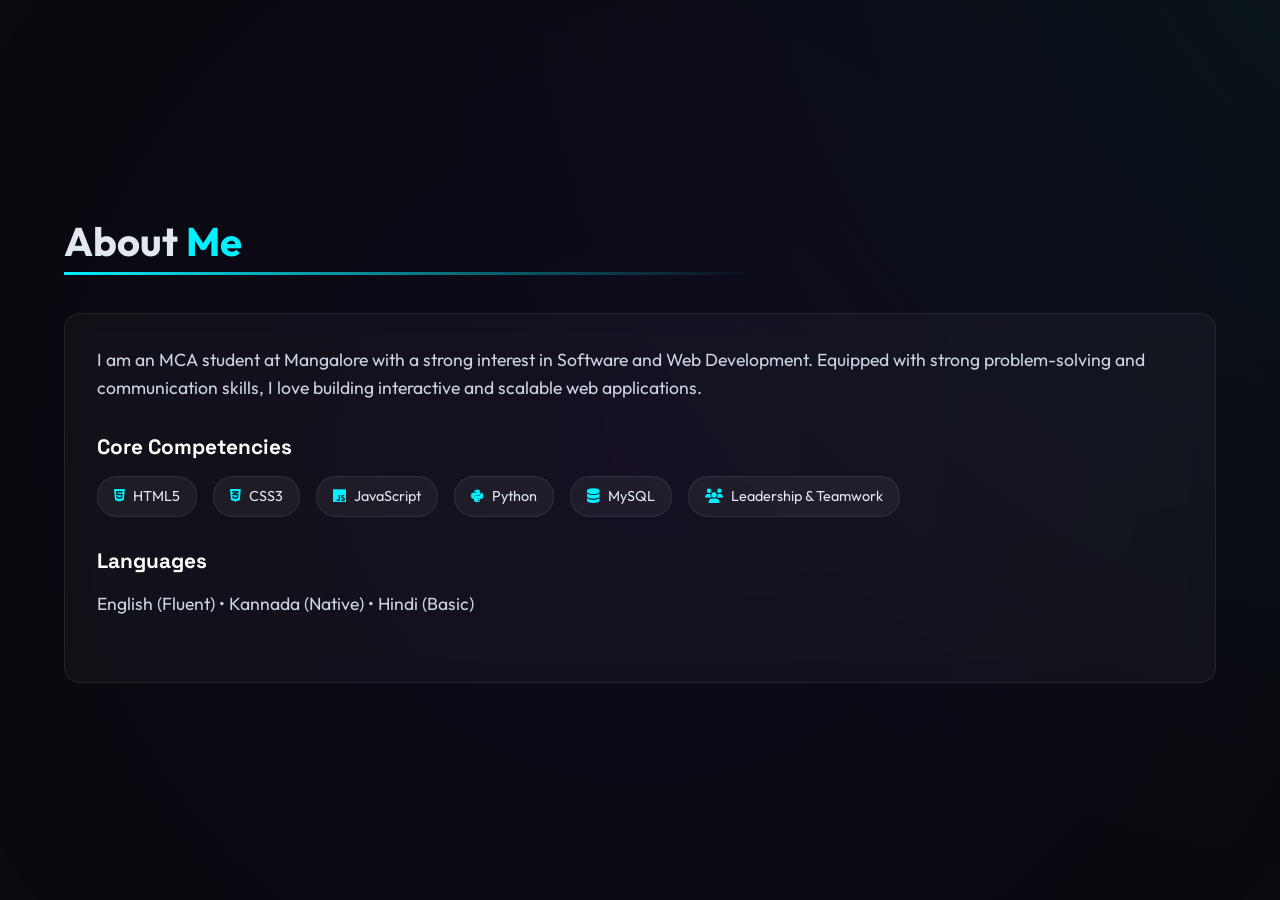
==== about.html @ fc48d4e7 "Updated Portfolio" ====
<!DOCTYPE html>
<html lang="en">

<head>
    <meta charset="UTF-8">
    <meta name="viewport" content="width=device-width, initial-scale=1.0">
    <title>About</title>
    <link rel="stylesheet" href="style.css">
    <link
        href="https://fonts.googleapis.com/css2?family=Outfit:wght@300;400;600;800&family=Space+Grotesk:wght@400;700&display=swap"
        rel="stylesheet">
    <link rel="stylesheet" href="https://cdnjs.cloudflare.com/ajax/libs/font-awesome/6.4.0/css/all.min.css">
</head>

<body>
    <!-- About Section -->
    <section id="about" class="about section-reveal">
        <h2 class="section-title">About <span class="accent">Me</span></h2>
        <div class="about-container">
            <div class="about-text glass-panel">
                <p>I am an MCA student at Mangalore with a strong interest in Software and Web Development. Equipped
                    with strong problem-solving and communication skills, I love building interactive and scalable
                    web applications.</p>
                <div class="core-competencies">
                    <h3>Core Competencies</h3>
                    <div class="skills-grid">
                        <div class="skill-tag"><i class="fa-brands fa-html5"></i> HTML5</div>
                        <div class="skill-tag"><i class="fa-brands fa-css3-alt"></i> CSS3</div>
                        <div class="skill-tag"><i class="fa-brands fa-js"></i> JavaScript</div>
                        <div class="skill-tag"><i class="fa-brands fa-python"></i> Python</div>
                        <div class="skill-tag"><i class="fa-solid fa-database"></i> MySQL</div>
                        <div class="skill-tag"><i class="fa-solid fa-users"></i> Leadership & Teamwork</div>
                    </div>
                </div>
                <div class="languages">
                    <h3>Languages</h3>
                    <p>English (Fluent) • Kannada (Native) • Hindi (Basic)</p>
                </div>
            </div>
        </div>
    </section>
    <script src="script.js"></script>
</body>

</html>
---- style.css ----
:root {
    --bg-color: #0a0a0f;
    --text-color: #e2e8f0;
    --accent-color: #00f0ff;
    --accent-glow: rgba(0, 240, 255, 0.5);
    --secondary-accent: #7000ff;
    --card-bg: rgba(255, 255, 255, 0.03);
    --card-border: rgba(255, 255, 255, 0.08);
    --nav-bg: rgba(10, 10, 15, 0.8);

    --font-main: 'Outfit', sans-serif;
    --font-mono: 'Space Grotesk', monospace;

    --transition: all 0.3s cubic-bezier(0.25, 0.8, 0.25, 1);
}

* {
    margin: 0;
    padding: 0;
    box-sizing: border-box;
    cursor: none;
    /* Custom cursor */
}

html {
    scroll-behavior: smooth;
    scrollbar-width: thin;
    scrollbar-color: var(--accent-color) var(--bg-color);
}

body {
    background-color: var(--bg-color);
    color: var(--text-color);
    font-family: var(--font-main);
    line-height: 1.6;
    overflow-x: hidden;
    position: relative;
}

/* Background Gradients */
body::before {
    content: '';
    position: fixed;
    top: -50%;
    left: -50%;
    width: 200%;
    height: 200%;
    background: radial-gradient(circle at 50% 50%, rgba(112, 0, 255, 0.05) 0%, rgba(0, 0, 0, 0) 50%),
        radial-gradient(circle at 80% 20%, rgba(0, 240, 255, 0.05) 0%, rgba(0, 0, 0, 0) 40%);
    z-index: -1;
    animation: bgRotate 30s linear infinite;
    pointer-events: none;
}

@keyframes bgRotate {
    0% {
        transform: rotate(0deg);
    }

    100% {
        transform: rotate(360deg);
    }
}

/* Custom Cursor */
.cursor-dot,
.cursor-outline {
    position: fixed;
    top: 0;
    left: 0;
    transform: translate(-50%, -50%);
    border-radius: 50%;
    z-index: 9999;
    pointer-events: none;
}

.cursor-dot {
    width: 8px;
    height: 8px;
    background-color: var(--accent-color);
    transition: width 0.2s, height 0.2s;
}

.cursor-outline {
    width: 40px;
    height: 40px;
    border: 1px solid var(--accent-glow);
    transition: width 0.2s, height 0.2s, border 0.2s;
}

/* Typography & Utilities */
h1,
h2,
h3,
h4 {
    font-weight: 700;
    line-height: 1.2;
}

a {
    text-decoration: none;
    color: inherit;
}

ul {
    list-style: none;
}

.accent {
    color: var(--accent-color);
}

.glass-panel {
    background: var(--card-bg);
    backdrop-filter: blur(12px);
    -webkit-backdrop-filter: blur(12px);
    border: 1px solid var(--card-border);
    border-radius: 16px;
    padding: 2rem;
    transition: var(--transition);
}

.glass-panel:hover {
    transform: translateY(-5px);
    border-color: rgba(0, 240, 255, 0.3);
    box-shadow: 0 10px 30px -10px rgba(0, 240, 255, 0.1);
}

/* Buttons */
.btn {
    display: inline-block;
    padding: 0.8rem 2rem;
    border-radius: 30px;
    font-weight: 600;
    font-family: var(--font-mono);
    text-transform: uppercase;
    letter-spacing: 1px;
    font-size: 0.9rem;
    transition: var(--transition);
    position: relative;
    overflow: hidden;
    z-index: 1;
}

.primary-btn {
    background: transparent;
    color: var(--accent-color);
    border: 1px solid var(--accent-color);
    box-shadow: 0 0 15px var(--accent-glow);
}

.primary-btn::before {
    content: '';
    position: absolute;
    top: 0;
    left: 0;
    width: 0%;
    height: 100%;
    background: var(--accent-color);
    transition: var(--transition);
    z-index: -1;
}

.primary-btn:hover {
    color: var(--bg-color);
    box-shadow: 0 0 25px var(--accent-glow);
}

.primary-btn:hover::before {
    width: 100%;
}

.secondary-btn {
    background: transparent;
    color: var(--text-color);
    border: 1px solid var(--card-border);
}

.secondary-btn:hover {
    border-color: var(--text-color);
    background: rgba(255, 255, 255, 0.05);
}

/* Navbar */
.navbar {
    position: fixed;
    top: 0;
    width: 100%;
    display: flex;
    justify-content: space-between;
    align-items: center;
    padding: 1.5rem 5%;
    background: var(--nav-bg);
    backdrop-filter: blur(10px);
    z-index: 1000;
    border-bottom: 1px solid rgba(255, 255, 255, 0.05);
    transition: var(--transition);
}

.navbar.scrolled {
    padding: 1rem 5%;
    box-shadow: 0 5px 20px rgba(0, 0, 0, 0.5);
}

.logo {
    font-size: 1.8rem;
    font-weight: 800;
    letter-spacing: 1px;
}

.nav-links {
    display: flex;
    gap: 2rem;
}

.nav-links a {
    font-size: 0.9rem;
    font-weight: 600;
    text-transform: uppercase;
    letter-spacing: 1px;
    position: relative;
    padding-bottom: 5px;
    transition: var(--transition);
}

.nav-links a::after {
    content: '';
    position: absolute;
    bottom: 0;
    left: 0;
    width: 0;
    height: 2px;
    background: var(--accent-color);
    transition: var(--transition);
}

.nav-links a:hover {
    color: var(--accent-color);
}

.nav-links a:hover::after {
    width: 100%;
}

/* Main Sections */
section {
    padding: 100px 5%;
    min-height: 100vh;
    display: flex;
    flex-direction: column;
    justify-content: center;
}

.section-title {
    font-size: 2.5rem;
    margin-bottom: 3rem;
    position: relative;
    display: inline-block;
}

.section-title::after {
    content: '';
    position: absolute;
    bottom: -10px;
    left: 0;
    width: 60%;
    height: 3px;
    background: linear-gradient(90deg, var(--accent-color), transparent);
}

/* Hero Section */
.hero {
    flex-direction: row;
    align-items: center;
    justify-content: space-between;
}

.hero-content {
    flex: 1;
    max-width: 600px;
}

.greeting {
    font-family: var(--font-mono);
    color: var(--accent-color);
    font-size: 1.2rem;
    margin-bottom: 1rem;
}

.glitch {
    font-size: 4.5rem;
    font-weight: 800;
    line-height: 1.1;
    margin-bottom: 1rem;
    position: relative;
    color: #fff;
}

.typewriter {
    font-size: 2rem;
    color: #a0aec0;
    margin-bottom: 1.5rem;
    font-weight: 400;
    height: 2.4rem;
}

.cursor {
    display: inline-block;
    width: 3px;
    background-color: var(--accent-color);
    animation: blink 1s infinite;
}

@keyframes blink {

    0%,
    100% {
        opacity: 1;
    }

    50% {
        opacity: 0;
    }
}

.summary {
    font-size: 1.1rem;
    color: #8a94a6;
    margin-bottom: 2.5rem;
    max-width: 500px;
}

.hero-btns {
    display: flex;
    gap: 1rem;
}

.hero-graphics {
    flex: 1;
    display: flex;
    justify-content: center;
    position: relative;
}

.glow-orb {
    position: absolute;
    width: 300px;
    height: 300px;
    background: radial-gradient(circle, var(--secondary-accent) 0%, transparent 70%);
    opacity: 0.4;
    filter: blur(50px);
    animation: float 6s ease-in-out infinite;
}

.hero-image-container {
    position: relative;
    width: 350px;
    height: 350px;
    border-radius: 50%;
    animation: float 6s ease-in-out infinite alternate;
}

.profile-img {
    width: 100%;
    height: 100%;
    object-fit: cover;
    border-radius: 50%;
}

@keyframes float {
    0% {
        transform: translateY(0px) rotate(5deg);
    }

    100% {
        transform: translateY(-20px) rotate(3deg);
    }
}

/* About Section */
.about-container {
    display: flex;
    gap: 2rem;
}

.about-text {
    flex: 1;
}

.about-text p {
    font-size: 1.1rem;
    color: #cbd5e1;
    margin-bottom: 2rem;
}

.core-competencies h3,
.languages h3 {
    font-size: 1.3rem;
    color: #fff;
    margin-bottom: 1rem;
    font-family: var(--font-mono);
}

.skills-grid {
    display: flex;
    flex-wrap: wrap;
    gap: 1rem;
    margin-bottom: 2rem;
}

.skill-tag {
    background: rgba(255, 255, 255, 0.05);
    border: 1px solid var(--card-border);
    padding: 0.5rem 1rem;
    border-radius: 20px;
    display: flex;
    align-items: center;
    gap: 0.5rem;
    font-size: 0.9rem;
    transition: var(--transition);
}

.skill-tag i {
    color: var(--accent-color);
}

.skill-tag:hover {
    background: rgba(0, 240, 255, 0.1);
    border-color: var(--accent-color);
    transform: translateY(-2px);
}

/* Education Section */
.timeline {
    position: relative;
    max-width: 800px;
    margin: 0 auto;
}

.timeline::before {
    content: '';
    position: absolute;
    top: 0;
    bottom: 0;
    left: 20px;
    width: 2px;
    background: var(--card-border);
}

.timeline-item {
    position: relative;
    margin-left: 50px;
    margin-bottom: 2rem;
    padding: 1.5rem;
}

.timeline-dot {
    position: absolute;
    top: 1.5rem;
    left: -35px;
    width: 12px;
    height: 12px;
    background: var(--accent-color);
    border-radius: 50%;
    box-shadow: 0 0 10px var(--accent-glow);
}

.timeline-date {
    font-family: var(--font-mono);
    color: var(--accent-color);
    font-size: 0.9rem;
    margin-bottom: 0.5rem;
}

.timeline-content h3 {
    font-size: 1.2rem;
    margin-bottom: 0.3rem;
    color: #fff;
}

.timeline-content p {
    color: #94a3b8;
    font-size: 0.95rem;
}

.cert-icon {
    font-size: 2.5rem;
    color: var(--secondary-accent);
    margin-bottom: 1rem;
}

.cert-issuer {
    font-family: var(--font-mono);
    color: var(--accent-color);
    font-size: 0.9rem;
    margin: 0.5rem 0;
}

/* Projects Section */
.projects-grid {
    display: grid;
    grid-template-columns: repeat(auto-fit, minmax(300px, 1fr));
    gap: 2rem;
}

.project-card {
    display: flex;
    flex-direction: column;
    height: 100%;
}

.project-header {
    display: flex;
    justify-content: space-between;
    align-items: flex-start;
    margin-bottom: 1rem;
}

.project-header h3 {
    font-size: 1.3rem;
    color: #fff;
}

.project-date {
    font-family: var(--font-mono);
    font-size: 0.8rem;
    color: #8a94a6;
    background: rgba(255, 255, 255, 0.05);
    padding: 0.2rem 0.5rem;
    border-radius: 4px;
}

.project-content p {
    color: #cbd5e1;
    font-size: 0.95rem;
    margin-bottom: 1rem;
}

.project-features {
    list-style-type: disc;
    padding-left: 1.2rem;
    margin-bottom: 1.5rem;
    color: #94a3b8;
    font-size: 0.9rem;
    flex-grow: 1;
}

.project-features li {
    margin-bottom: 0.4rem;
}

.project-tech {
    display: flex;
    flex-wrap: wrap;
    gap: 0.5rem;
    margin-top: auto;
}

.project-tech span {
    font-family: var(--font-mono);
    font-size: 0.8rem;
    color: var(--accent-color);
}

/* Contact Section */
.contact {
    align-items: center;
    text-align: center;
}

.contact-container {
    max-width: 600px;
    width: 100%;
}

.contact-msg {
    color: #cbd5e1;
    margin-bottom: 2rem;
    font-size: 1.1rem;
}

.contact-info {
    display: flex;
    flex-direction: column;
    gap: 1rem;
    margin-bottom: 2rem;
}

.contact-link {
    display: flex;
    align-items: center;
    justify-content: center;
    gap: 0.5rem;
    font-size: 1.1rem;
    color: #fff;
    transition: var(--transition);
}

.contact-link:hover {
    color: var(--accent-color);
}

.social-links {
    display: flex;
    justify-content: center;
    gap: 1.5rem;
}

.social-icon {
    display: flex;
    align-items: center;
    justify-content: center;
    width: 50px;
    height: 50px;
    border-radius: 50%;
    background: rgba(255, 255, 255, 0.05);
    border: 1px solid var(--card-border);
    font-size: 1.5rem;
    color: #fff;
    transition: var(--transition);
}

.social-icon:hover {
    background: rgba(0, 240, 255, 0.1);
    border-color: var(--accent-color);
    color: var(--accent-color);
    transform: translateY(-5px);
}

footer {
    text-align: center;
    padding: 2rem;
    border-top: 1px solid var(--card-border);
    color: #8a94a6;
    font-family: var(--font-mono);
    font-size: 0.9rem;
}

/* Animations */
.section-reveal {
    opacity: 0;
    transform: translateY(50px);
    transition: all 1s cubic-bezier(0.25, 0.8, 0.25, 1);
}

.section-reveal.active {
    opacity: 1;
    transform: translateY(0);
}

/* Responsive */
@media (max-width: 900px) {
    .hero {
        flex-direction: column;
        text-align: center;
        padding-top: 150px;
    }

    .hero-content {
        margin-bottom: 3rem;
    }

    .hero-btns {
        justify-content: center;
    }

    .glitch {
        font-size: 3.5rem;
    }

    .nav-links {
        display: none;
        /* simple mobile nav approach for brevity */
    }
}

@media (max-width: 600px) {
    .glitch {
        font-size: 2.8rem;
    }

    .typewriter {
        font-size: 1.5rem;
    }

    .timeline::before {
        left: 10px;
    }

    .timeline-item {
        margin-left: 30px;
        padding: 1rem;
    }

    .timeline-dot {
        left: -25px;
    }
}
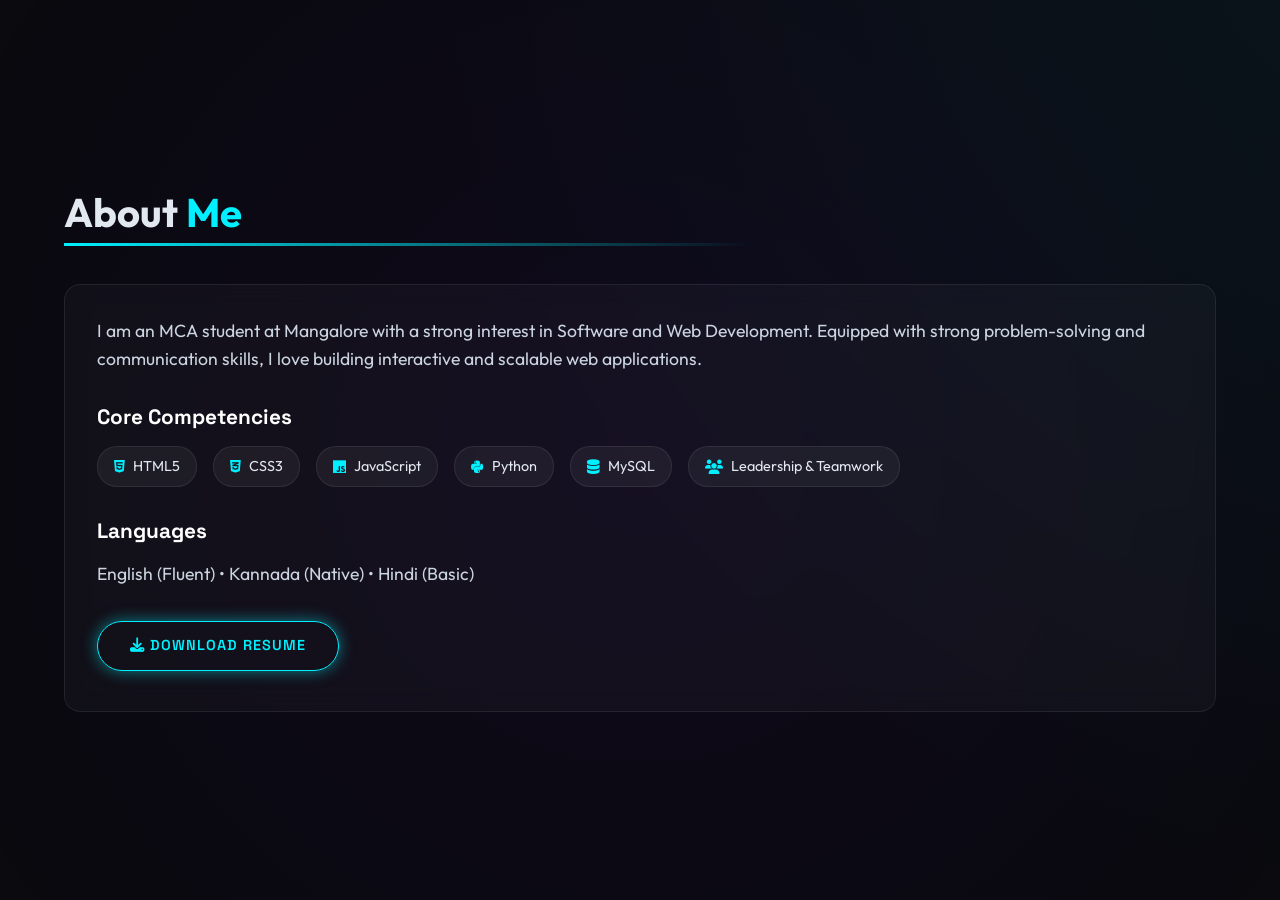
==== commit 4062f165: "Updated Portfolio" ====
--- a/about.html
+++ b/about.html
@@ -36,6 +36,9 @@
                     <h3>Languages</h3>
                     <p>English (Fluent) • Kannada (Native) • Hindi (Basic)</p>
                 </div>
+                <div style="margin-top: 2rem;">
+                    <a href="resume.pdf" class="btn primary-btn" download><i class="fas fa-download"></i> Download Resume</a>
+                </div>
             </div>
         </div>
     </section>
--- a/style.css
+++ b/style.css
@@ -35,6 +35,15 @@
     line-height: 1.6;
     overflow-x: hidden;
     position: relative;
+    display: flex;
+    flex-direction: column;
+    min-height: 100vh;
+}
+
+main {
+    flex: 1;
+    display: flex;
+    flex-direction: column;
 }
 
 /* Background Gradients */
@@ -245,7 +254,7 @@
 /* Main Sections */
 section {
     padding: 100px 5%;
-    min-height: 100vh;
+    flex: 1;
     display: flex;
     flex-direction: column;
     justify-content: center;
@@ -338,7 +347,7 @@
 .hero-graphics {
     flex: 1;
     display: flex;
-    justify-content: center;
+    justify-content: flex-end;
     position: relative;
 }
 
@@ -562,6 +571,23 @@
     color: var(--accent-color);
 }
 
+.project-links {
+    margin-top: 1.2rem;
+    display: flex;
+    gap: 1rem;
+}
+
+.project-links a {
+    color: #cbd5e1;
+    font-size: 1.3rem;
+    transition: var(--transition);
+}
+
+.project-links a:hover {
+    color: var(--accent-color);
+    transform: translateY(-2px);
+}
+
 /* Contact Section */
 .contact {
     align-items: center;
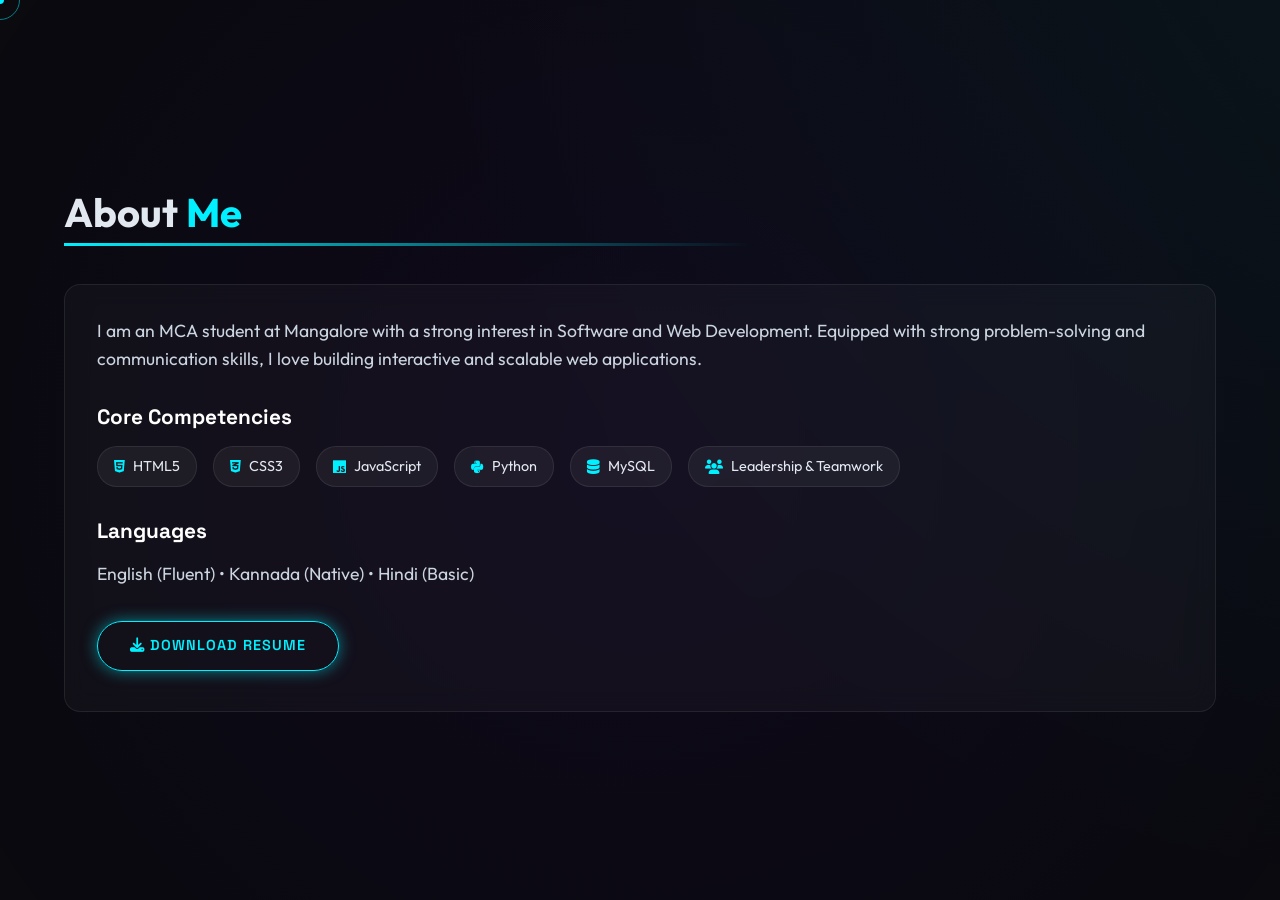
==== commit f7ce7b9e: "Updated Portfolio" ====
--- a/about.html
+++ b/about.html
@@ -13,6 +13,9 @@
 </head>
 
 <body>
+    <div class="cursor-dot" data-cursor-dot></div>
+    <div class="cursor-outline" data-cursor-outline></div>
+    
     <!-- About Section -->
     <section id="about" class="about section-reveal">
         <h2 class="section-title">About <span class="accent">Me</span></h2>
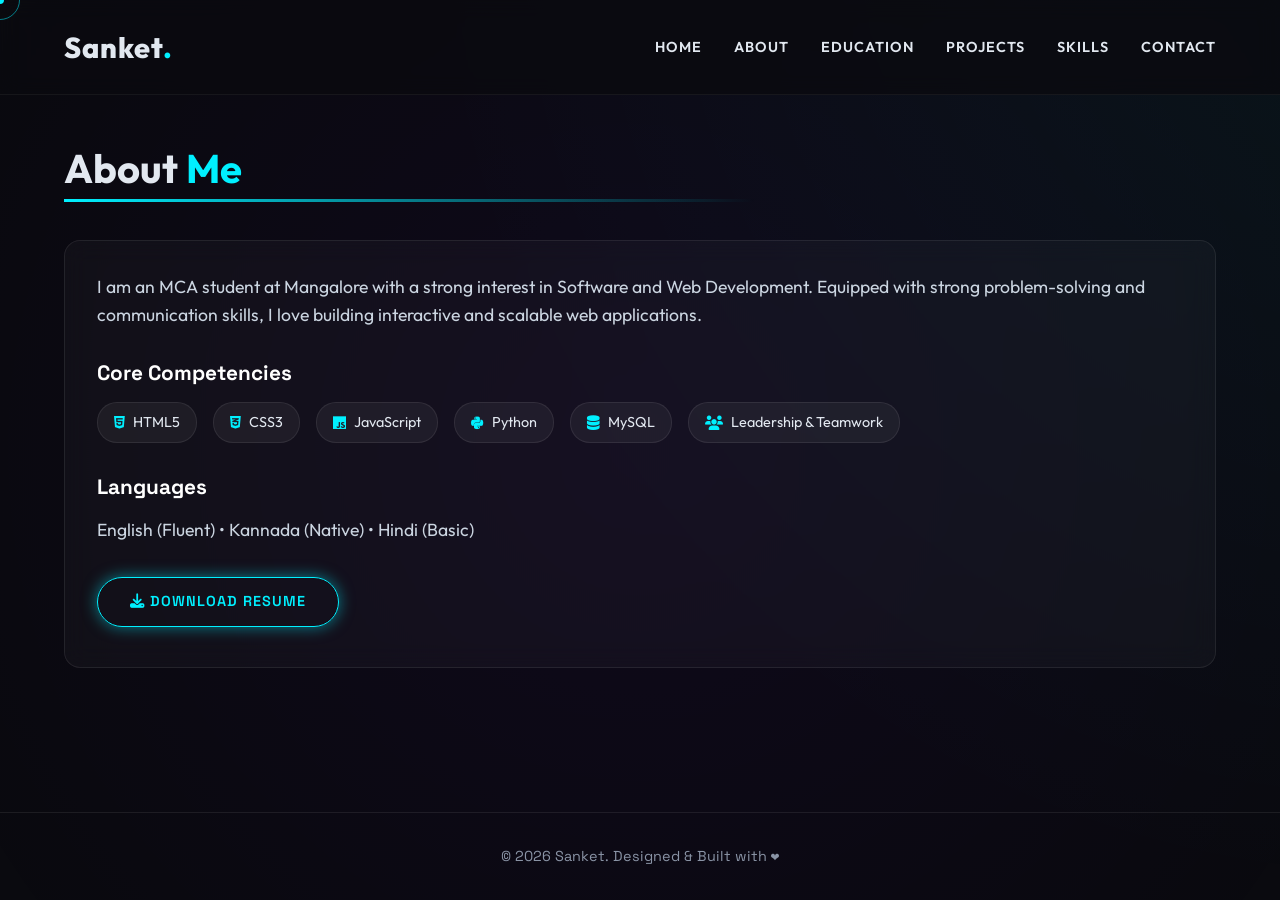
==== commit 8954d0c3: "Updated Portfolio" ====
--- a/about.html
+++ b/about.html
@@ -15,7 +15,23 @@
 <body>
     <div class="cursor-dot" data-cursor-dot></div>
     <div class="cursor-outline" data-cursor-outline></div>
-    
+
+    <nav class="navbar">
+        <div class="logo">Sanket<span class="accent">.</span></div>
+        <div class="menu-toggle" id="mobile-menu">
+            <i class="fas fa-bars"></i>
+        </div>
+        <ul class="nav-links">
+            <li><a href="index.html">Home</a></li>
+            <li><a href="about.html">About</a></li>
+            <li><a href="education.html">Education</a></li>
+            <li><a href="project.html">Projects</a></li>
+            <li><a href="skills.html">Skills</a></li>
+            <li><a href="contact.html">Contact</a></li>
+        </ul>
+    </nav>
+
+
     <!-- About Section -->
     <section id="about" class="about section-reveal">
         <h2 class="section-title">About <span class="accent">Me</span></h2>
@@ -40,11 +56,16 @@
                     <p>English (Fluent) • Kannada (Native) • Hindi (Basic)</p>
                 </div>
                 <div style="margin-top: 2rem;">
-                    <a href="resume.pdf" class="btn primary-btn" download><i class="fas fa-download"></i> Download Resume</a>
+                    <a href="resume.pdf" class="btn primary-btn" download><i class="fas fa-download"></i> Download
+                        Resume</a>
                 </div>
             </div>
         </div>
+
     </section>
+    <footer>
+        <p>&copy; 2026 Sanket. Designed & Built with ❤️</p>
+    </footer>
     <script src="script.js"></script>
 </body>
 
--- a/style.css
+++ b/style.css
@@ -439,6 +439,51 @@
     transform: translateY(-2px);
 }
 
+/* Skills Page Specifics */
+.skills-filter {
+    display: flex;
+    justify-content: center;
+    gap: 1rem;
+    margin-bottom: 3rem;
+    flex-wrap: wrap;
+}
+
+.filter-btn {
+    background: transparent;
+    border: 1px solid var(--card-border);
+    color: var(--text-color);
+    padding: 0.8rem 1.5rem;
+    border-radius: 30px;
+    font-family: var(--font-mono);
+    font-size: 0.9rem;
+    cursor: none;
+    transition: var(--transition);
+}
+
+.filter-btn:hover, .filter-btn.active {
+    background: rgba(0, 240, 255, 0.1);
+    border-color: var(--accent-color);
+    color: var(--accent-color);
+    box-shadow: 0 0 15px var(--accent-glow);
+}
+
+.skills-container {
+    display: flex;
+    flex-wrap: wrap;
+    gap: 1.5rem;
+    justify-content: center;
+}
+
+.skill-item {
+    font-size: 1.1rem;
+    padding: 0.8rem 1.5rem;
+    transition: all 0.4s ease;
+}
+
+.skill-item.hide {
+    display: none;
+}
+
 /* Education Section */
 .timeline {
     position: relative;
@@ -662,6 +707,14 @@
     font-size: 0.9rem;
 }
 
+.menu-toggle {
+    display: none;
+    font-size: 1.5rem;
+    color: var(--text-color);
+    cursor: none;
+    z-index: 1001;
+}
+
 /* Animations */
 .section-reveal {
     opacity: 0;
@@ -694,9 +747,35 @@
         font-size: 3.5rem;
     }
 
+    .menu-toggle {
+        display: block;
+    }
+
     .nav-links {
-        display: none;
-        /* simple mobile nav approach for brevity */
+        display: flex;
+        flex-direction: column;
+        justify-content: center;
+        align-items: center;
+        position: fixed;
+        top: 0;
+        right: -100%;
+        width: 100%;
+        height: 100vh;
+        background: var(--bg-color);
+        z-index: 1000;
+        transition: right 0.4s ease;
+    }
+
+    .nav-links.active {
+        right: 0;
+    }
+
+    .nav-links li {
+        margin: 1.5rem 0;
+    }
+    
+    .nav-links a {
+        font-size: 1.5rem;
     }
 }
 
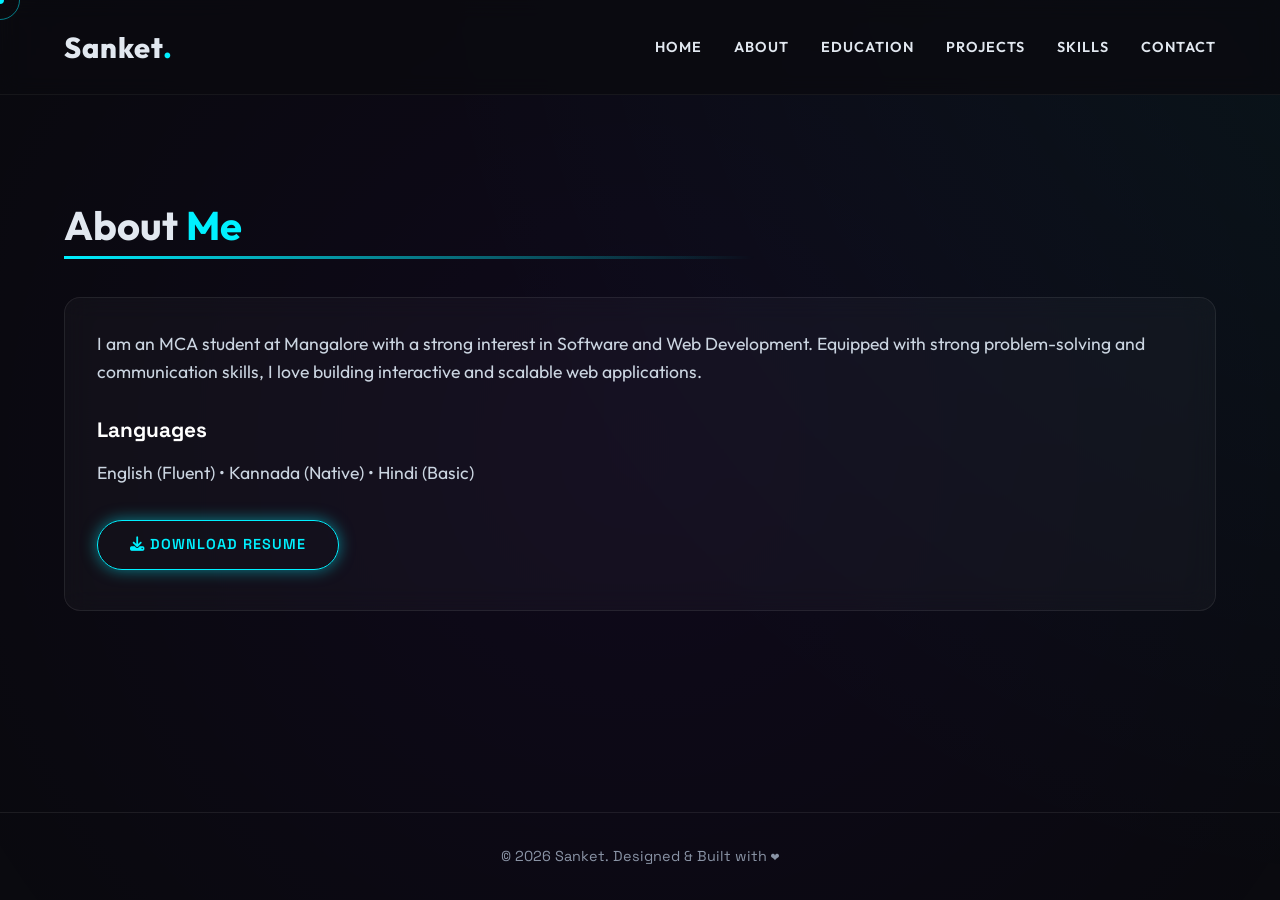
==== commit 4ae5ed1e: "Updated Portfolio" ====
--- a/about.html
+++ b/about.html
@@ -40,7 +40,7 @@
                 <p>I am an MCA student at Mangalore with a strong interest in Software and Web Development. Equipped
                     with strong problem-solving and communication skills, I love building interactive and scalable
                     web applications.</p>
-                <div class="core-competencies">
+                <!-- <div class="core-competencies">
                     <h3>Core Competencies</h3>
                     <div class="skills-grid">
                         <div class="skill-tag"><i class="fa-brands fa-html5"></i> HTML5</div>
@@ -50,7 +50,7 @@
                         <div class="skill-tag"><i class="fa-solid fa-database"></i> MySQL</div>
                         <div class="skill-tag"><i class="fa-solid fa-users"></i> Leadership & Teamwork</div>
                     </div>
-                </div>
+                </div> -->
                 <div class="languages">
                     <h3>Languages</h3>
                     <p>English (Fluent) • Kannada (Native) • Hindi (Basic)</p>
